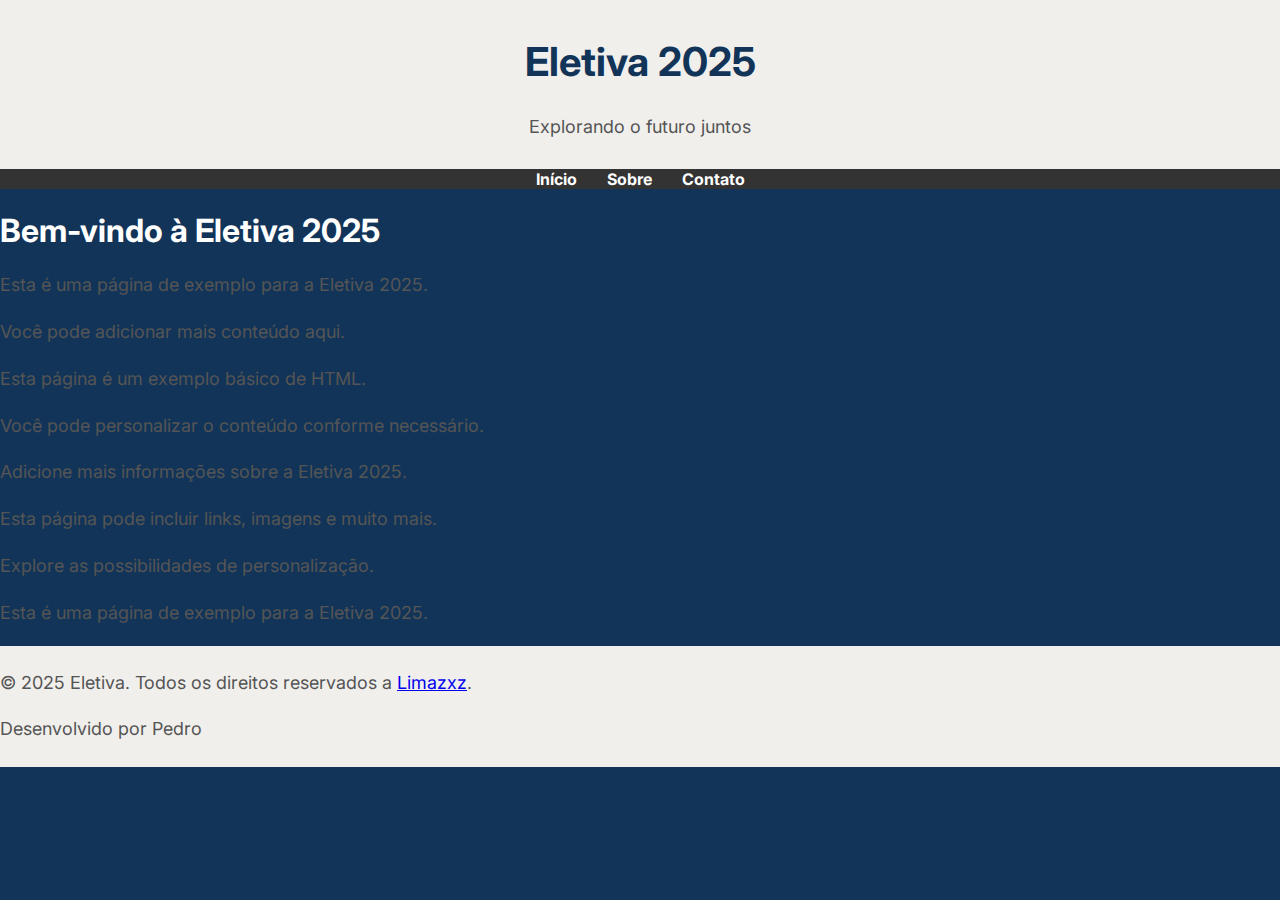
==== index.html @ f6912527 "add contact and about pages, update footer and styles, enhance JavaScript functionality" ====
<!DOCTYPE html>
<html lang="pt-br">
  <head>
    <meta charset="UTF-8" />
    <meta name="viewport" content="width=device-width, initial-scale=1.0" />
    <title>Eletiva 2025 Luciana</title>
    <link rel="stylesheet" href="css/styles.css" />
    <script src="js/script.js" defer></script>
  </head>
  <body>
    <link href="https://fonts.googleapis.com/css2?family=Inter:wght@400;700&display=swap" rel="stylesheet">
    <header>
      <h1>Eletiva 2025</h1>
      <p>Explorando o futuro juntos</p>
    </header>
    <nav>
      <ul>
        <li><a href="#home">Início</a></li>
        <li><a href="#sobre">Sobre</a></li>
        <li><a href="#contato">Contato</a></li>
      </ul>
    </nav>
    <div class="container">
      <h1>Bem-vindo à Eletiva 2025</h1>
      <p>Esta é uma página de exemplo para a Eletiva 2025.</p>
      <p>Você pode adicionar mais conteúdo aqui.</p>
      <p>Esta página é um exemplo básico de HTML.</p>
      <p>Você pode personalizar o conteúdo conforme necessário.</p>
      <p>Adicione mais informações sobre a Eletiva 2025.</p>
      <p>Esta página pode incluir links, imagens e muito mais.</p>
      <p>Explore as possibilidades de personalização.</p>
      <p>Esta é uma página de exemplo para a Eletiva 2025.</p>
    </div>
    <footer>
      <p>
        &copy; 2025 Eletiva. Todos os direitos reservados a
        <a href="https://github.com/Limazxz" target="_blank">Limazxz</a>.
      </p>
      <p>Desenvolvido por Pedro</p>
    </footer>
  </body>
</html>
---- css/styles.css ----
body {
  font-family: "inter", sans-serif;
  margin: 0;
  padding: 0;
  background-color: #123458; /* Dark blue */
  color: white;
}

p {
  font-size: 18px;
  line-height: 1.6;
  color: #555;
}

header {
  background-color: #f1efec; /* Light beige */
  color: #123458; /* Dark blue */
  padding: 10px 0; /* Reduced padding */
  text-align: center;
  font-size: 20px; /* Slightly smaller font size */
}

footer {
  background-color: #f1efec; /* Light beige */
  color: #123458; /* Dark blue */
  font-size: 10px; /* Slightly smaller font size */
  padding: 5px 0; /* Reduced padding */
}

nav ul {
  list-style: none;
  padding: 0;
  margin: 0;
  display: flex;
  justify-content: center;
  background-color: #333;
}

nav ul li {
  margin: 0 15px;
}

nav ul li a {
  text-decoration: none;
  color: white;
  font-weight: bold;
  font-size: 16px;
}

nav ul li a:hover {
  color: #4caf50;
}

.container img {
  width: 100px;
  height: auto;
  margin: 10px auto;
  border: 2px solid #ddd;
  border-radius: 5px;
  display: block;
  cursor: pointer;
}

.image-modal {
  display: none;
  position: fixed;
  top: 50%;
  left: 50%;
  transform: translate(-50%, -50%);
  background-color: white;
  padding: 20px;
  border-radius: 10px;
  box-shadow: 0 4px 8px rgba(0, 0, 0, 0.2);
  z-index: 1000;
}

.image-modal img {
  width: 100%;
  height: auto;
  border-radius: 5px;
}

.image-modal .close-btn {
  position: absolute;
  top: 10px;
  right: 10px;
  background-color: #4caf50;
  color: white;
  border: none;
  padding: 5px 10px;
  cursor: pointer;
  border-radius: 5px;
}

.image-modal .close-btn:hover {
  background-color: #45a049;
}

modal-overlay {
  display: none;
  position: fixed;
  top: 0;
  left: 0;
  width: 100%;
  height: 100%;
  background-color: rgba(0, 0, 0, 0.5);
  z-index: 999;
}

.image-carousel {
  display: flex;
  justify-content: center;
  align-items: center;
  overflow: hidden;
  position: relative;
  width: 100%;
  max-width: 600px;
  margin: 20px auto;
  flex-direction: column;
  gap: 20px;
}

.image-carousel img {
  width: 100%;
  height: auto;
  transition: transform 0.5s ease-in-out;
  cursor: pointer;
  transition: transform 0.3s ease, box-shadow 0.3s ease;
}

.image-carousel img.enlarged {
  transform: scale(1.5);
  box-shadow: 0 8px 16px rgba(255, 255, 255, 0.5);
  z-index: 10;
}

.carousel-controls {
  position: absolute;
  top: 50%;
  width: 100%;
  display: flex;
  justify-content: space-between;
  transform: translateY(-50%);
}

.carousel-controls button {
  background-color: rgba(0, 0, 0, 0.5);
  color: white;
  border: none;
  padding: 10px;
  cursor: pointer;
  border-radius: 50%;
}

.carousel-controls button:hover {
  background-color: rgba(255, 255, 255, 0.5);
}

.contact-info {
  background-color: #f1efec; /* Light beige */
  color: #123458; /* Dark blue */
  padding: 15px;
  border-radius: 5px;
  text-align: center;
  font-size: 16px;
  margin: 20px auto;
  max-width: 400px;
  box-shadow: 0 4px 6px rgba(0, 0, 0, 0.2);
}

.contact-page {
  display: flex;
  flex-direction: column;
  align-items: center;
  justify-content: center;
  min-height: 80vh;
  background-color: #f9f9f9;
  color: #123458;
  padding: 20px;
}

.contact-page h2 {
  font-size: 28px;
  margin-bottom: 10px;
}

.contact-page p {
  font-size: 18px;
  margin-bottom: 20px;
}

.contact-page .contact-info {
  background-color: #ffffff;
  color: #123458;
  padding: 15px;
  border-radius: 8px;
  box-shadow: 0 4px 6px rgba(0, 0, 0, 0.1);
  text-align: center;
  font-size: 18px;
  max-width: 400px;
  width: 100%;
}

.contact-page .contact-info strong {
  font-weight: bold;
  color: #4caf50;
}
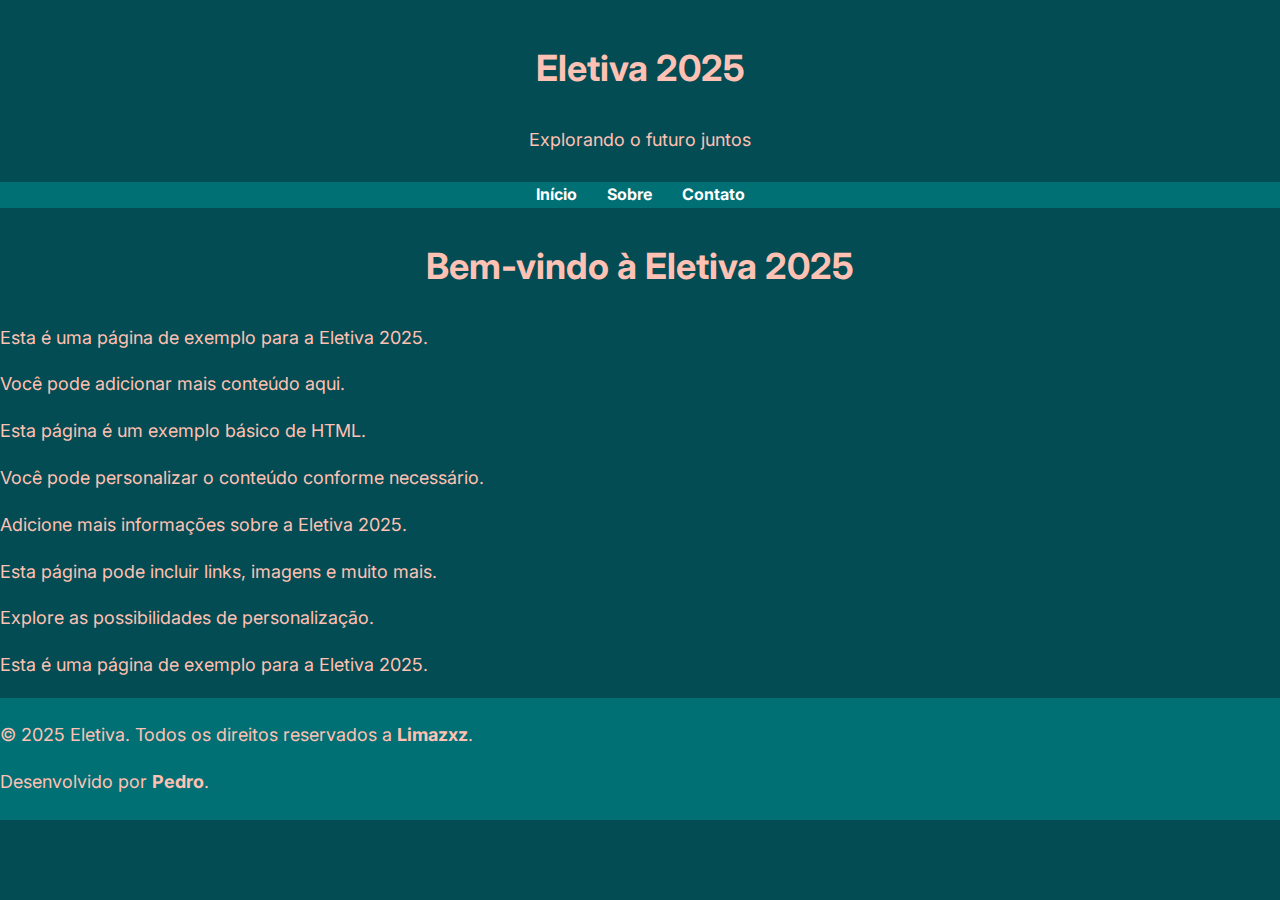
==== commit e594d7e8: "add responsive navigation with hamburger menu, update styles for better contrast, and enhance footer" ====
--- a/index.html
+++ b/index.html
@@ -8,17 +8,30 @@
     <script src="js/script.js" defer></script>
   </head>
   <body>
-    <link href="https://fonts.googleapis.com/css2?family=Inter:wght@400;700&display=swap" rel="stylesheet">
+    <link
+      href="https://fonts.googleapis.com/css2?family=Inter:wght@400;700&display=swap"
+      rel="stylesheet"
+    />
     <header>
       <h1>Eletiva 2025</h1>
       <p>Explorando o futuro juntos</p>
     </header>
     <nav>
+      <div class="hamburger-menu">
+        <div></div>
+        <div></div>
+        <div></div>
+      </div>
       <ul>
-        <li><a href="#home">Início</a></li>
-        <li><a href="#sobre">Sobre</a></li>
-        <li><a href="#contato">Contato</a></li>
+        <li><a href="index.html#home">Início</a></li>
+        <li><a href="sobre.html#sobre">Sobre</a></li>
+        <li><a href="contato.html">Contato</a></li>
       </ul>
+      <div class="nav-dropdown">
+        <a href="index.html#home">Início</a>
+        <a href="sobre.html#sobre">Sobre</a>
+        <!-- //<a href="contato.html">Contato</a> -->
+      </div>
     </nav>
     <div class="container">
       <h1>Bem-vindo à Eletiva 2025</h1>
@@ -36,7 +49,10 @@
         &copy; 2025 Eletiva. Todos os direitos reservados a
         <a href="https://github.com/Limazxz" target="_blank">Limazxz</a>.
       </p>
-      <p>Desenvolvido por Pedro</p>
+      <p>
+        Desenvolvido por
+        <a href="https://instagram.com/limazxzn" target="_blank">Pedro</a>.
+      </p>
     </footer>
   </body>
 </html>
--- a/css/styles.css
+++ b/css/styles.css
@@ -2,18 +2,38 @@
   font-family: "inter", sans-serif;
   margin: 0;
   padding: 0;
-  background-color: #123458; /* Dark blue */
-  color: white;
+  background-color: #034c53; /* Dark blue */
+  color: #f38c79; /* Light beige */
+  line-height: 1.6;
+}
+
+a {
+  text-decoration: none;
+  color: #ffc1b4; /* Dark blue */
+  font-weight: bold;
 }
 
 p {
   font-size: 18px;
   line-height: 1.6;
-  color: #555;
+  color: #ffc1b4; /* Changed to white for better contrast */
+}
+
+h1,
+h2,
+h3 {
+  color: #ffc1b4; /* Light beige */
+  margin: 0;
+  padding: 10px 0; /* Reduced padding */
+}
+h1 {
+  font-size: 36px; /* Slightly smaller font size */
+  text-align: center;
+  margin-top: 20px; /* Added margin for spacing */
 }
 
 header {
-  background-color: #f1efec; /* Light beige */
+  background-color: #034c53; /* Light beige */
   color: #123458; /* Dark blue */
   padding: 10px 0; /* Reduced padding */
   text-align: center;
@@ -21,7 +41,7 @@
 }
 
 footer {
-  background-color: #f1efec; /* Light beige */
+  background-color: #007074; /* Light beige */
   color: #123458; /* Dark blue */
   font-size: 10px; /* Slightly smaller font size */
   padding: 5px 0; /* Reduced padding */
@@ -33,7 +53,7 @@
   margin: 0;
   display: flex;
   justify-content: center;
-  background-color: #333;
+  background-color: #007074;
 }
 
 nav ul li {
@@ -48,7 +68,7 @@
 }
 
 nav ul li a:hover {
-  color: #4caf50;
+  color: #ffc1b4; /* Changed hover color for better visibility */
 }
 
 .container img {
@@ -157,51 +177,66 @@
 }
 
 .contact-info {
-  background-color: #f1efec; /* Light beige */
-  color: #123458; /* Dark blue */
-  padding: 15px;
-  border-radius: 5px;
+  background-color: #ffffff; /* Changed to white for better readability */
+  color: #123458; /* Dark blue text for contrast */
+  padding: 20px; /* Increased padding for better spacing */
+  border-radius: 8px;
   text-align: center;
-  font-size: 16px;
+  font-size: 18px;
   margin: 20px auto;
   max-width: 400px;
-  box-shadow: 0 4px 6px rgba(0, 0, 0, 0.2);
-}
-
-.contact-page {
-  display: flex;
+  box-shadow: 0 4px 8px rgba(0, 0, 0, 0.2); /* Enhanced shadow for better depth */
+}
+
+.hamburger-menu {
+  display: none;
   flex-direction: column;
-  align-items: center;
-  justify-content: center;
-  min-height: 80vh;
-  background-color: #f9f9f9;
-  color: #123458;
-  padding: 20px;
-}
-
-.contact-page h2 {
-  font-size: 28px;
-  margin-bottom: 10px;
-}
-
-.contact-page p {
-  font-size: 18px;
-  margin-bottom: 20px;
-}
-
-.contact-page .contact-info {
-  background-color: #ffffff;
-  color: #123458;
-  padding: 15px;
-  border-radius: 8px;
-  box-shadow: 0 4px 6px rgba(0, 0, 0, 0.1);
-  text-align: center;
-  font-size: 18px;
-  max-width: 400px;
-  width: 100%;
-}
-
-.contact-page .contact-info strong {
+  justify-content: space-around;
+  width: 30px;
+  height: 30px;
+  cursor: pointer;
+  margin: 10px;
+}
+
+.hamburger-menu div {
+  width: 100%;
+  height: 4px;
+  background-color: white;
+  border-radius: 2px;
+}
+
+.nav-dropdown {
+  display: none;
+  position: absolute;
+  top: 50px;
+  right: 10px;
+  background-color: #007074;
+  border-radius: 5px;
+  box-shadow: 0 4px 8px rgba(0, 0, 0, 0.2);
+  padding: 10px;
+  z-index: 1000;
+}
+
+.nav-dropdown a {
+  display: block;
+  color: white;
+  text-decoration: none;
+  padding: 10px;
   font-weight: bold;
-  color: #4caf50;
-}
+}
+
+.nav-dropdown a:hover {
+  background-color: #ffc1b4;
+  color: #034c53;
+  border-radius: 3px;
+}
+
+@media (max-width: 768px) {
+  nav ul {
+    display: none;
+  }
+
+  .hamburger-menu {
+    display: flex;
+  }
+}
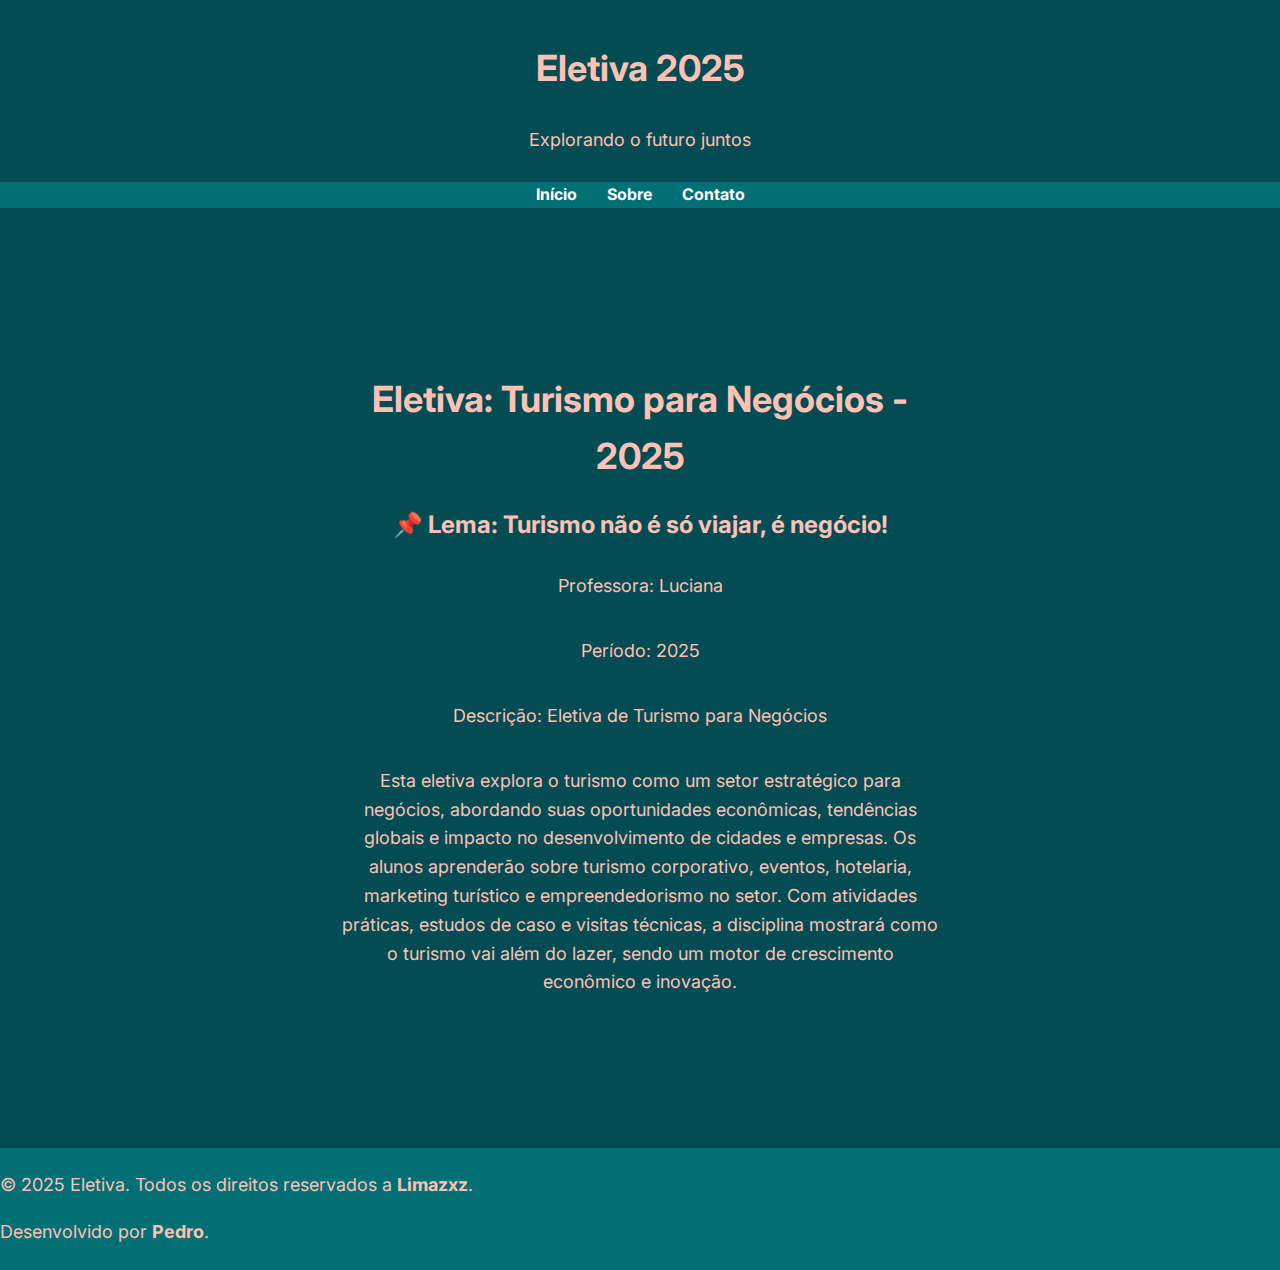
==== commit 2daa2ddf: "update index.html with new content for 'Eletiva: Turismo para Negócios - 2025' and enhance navigatio" ====
--- a/index.html
+++ b/index.html
@@ -25,24 +25,29 @@
       <ul>
         <li><a href="index.html#home">Início</a></li>
         <li><a href="sobre.html#sobre">Sobre</a></li>
-        <li><a href="contato.html">Contato</a></li>
+        <li><a href="contato.html#contato">Contato</a></li>
       </ul>
       <div class="nav-dropdown">
         <a href="index.html#home">Início</a>
         <a href="sobre.html#sobre">Sobre</a>
-        <!-- //<a href="contato.html">Contato</a> -->
+        <a href="contato.html#contato">Contato</a>
       </div>
     </nav>
     <div class="container">
-      <h1>Bem-vindo à Eletiva 2025</h1>
-      <p>Esta é uma página de exemplo para a Eletiva 2025.</p>
-      <p>Você pode adicionar mais conteúdo aqui.</p>
-      <p>Esta página é um exemplo básico de HTML.</p>
-      <p>Você pode personalizar o conteúdo conforme necessário.</p>
-      <p>Adicione mais informações sobre a Eletiva 2025.</p>
-      <p>Esta página pode incluir links, imagens e muito mais.</p>
-      <p>Explore as possibilidades de personalização.</p>
-      <p>Esta é uma página de exemplo para a Eletiva 2025.</p>
+      <h1>Eletiva: Turismo para Negócios - 2025</h1>
+      <h2>📌 Lema: Turismo não é só viajar, é negócio!</h2>
+        <p>Professora: Luciana</p>
+        <p>Período: 2025</p>
+        <p>Descrição: Eletiva de Turismo para Negócios</p>
+      <p>
+        Esta eletiva explora o turismo como um setor estratégico para negócios,
+        abordando suas oportunidades econômicas, tendências globais e impacto no
+        desenvolvimento de cidades e empresas. Os alunos aprenderão sobre
+        turismo corporativo, eventos, hotelaria, marketing turístico e
+        empreendedorismo no setor. Com atividades práticas, estudos de caso e
+        visitas técnicas, a disciplina mostrará como o turismo vai além do
+        lazer, sendo um motor de crescimento econômico e inovação.
+      </p>
     </div>
     <footer>
       <p>
--- a/css/styles.css
+++ b/css/styles.css
@@ -7,6 +7,18 @@
   line-height: 1.6;
 }
 
+.container {
+  max-width: 600px;
+  padding: 20px;
+  display: flex;
+  flex-direction: column;
+  justify-content: center; /* Center content vertically */
+  align-items: center; /* Center content horizontally */
+  height: 100vh; /* Make the container take the full height of the viewport */
+  margin: 0 auto; /* Center the container horizontally */
+  text-align: center; /* Center text inside the container */
+}
+
 a {
   text-decoration: none;
   color: #ffc1b4; /* Dark blue */
@@ -72,112 +84,117 @@
 }
 
 .container img {
-  width: 100px;
+  max-width: 100%; /* Ensure images are responsive */
+  height: auto; /* Maintain aspect ratio */
+  margin: 20px 0; /* Add spacing between images */
+  border: none; /* Remove borders */
+  border-radius: 0; /* Remove rounded corners */
+  display: block;
+  cursor: pointer; /* Remove pointer cursor */
+  transition: transform 0.3s ease, box-shadow 0.3s ease; /* Add transition for hover effect */
+  box-shadow: 0 4px 8px rgba(0, 0, 0, 0.2); /* Add shadow for depth */
+  margin: 20px auto; /* Center images with auto margins */
+}
+
+.carousel-wrapper {
+  display: flex;
+  justify-content: center;
+  align-items: center;
+  position: relative;
+  margin: 20px auto; /* Adjust margin for better spacing */
+  max-width: 100%; /* Allow full width for the carousel */
+  overflow: hidden; /* Hide overflow for smooth scrolling */
+}
+
+.image-carousel {
+  display: flex;
+  justify-content: flex-start; /* Align images to the left */
+  gap: 20px; /* Add spacing between images */
+  padding: 0;
+  scroll-behavior: smooth; /* Enable smooth scrolling */
+  width: 100%;
+  overflow-x: auto; /* Allow horizontal scrolling */
+}
+
+.image-carousel::-webkit-scrollbar {
+  display: none; /* Hide scrollbar for better aesthetics */
+}
+
+.image-carousel {
+  -ms-overflow-style: none; /* IE and Edge */
+  scrollbar-width: none; /* Firefox */
+}
+
+.image-carousel img {
+  flex: 0 0 auto;
+  width: 400px; /* Maintain increased image size */
   height: auto;
-  margin: 10px auto;
-  border: 2px solid #ddd;
   border-radius: 5px;
-  display: block;
-  cursor: pointer;
-}
-
-.image-modal {
-  display: none;
+  box-shadow: 0 4px 8px rgba(0, 0, 0, 0.2);
+  transition: transform 0.5s ease, box-shadow 0.5s ease;
+}
+
+.image-carousel img:hover {
+  transform: scale(1.1); /* Slight zoom on hover */
+  box-shadow: 0 8px 16px rgba(0, 0, 0, 0.3);
+}
+
+.image-carousel img:first-child {
+  margin-left: 0; /* Ensure the first image is on the far left */
+}
+
+.image-carousel img:last-child {
+  margin-right: 0; /* Ensure the last image is on the far right */
+}
+
+.image-carousel img.expanded {
   position: fixed;
   top: 50%;
   left: 50%;
-  transform: translate(-50%, -50%);
-  background-color: white;
-  padding: 20px;
-  border-radius: 10px;
-  box-shadow: 0 4px 8px rgba(0, 0, 0, 0.2);
+  transform: translate(-50%, -50%) scale(1.5); /* Expand the image */
   z-index: 1000;
-}
-
-.image-modal img {
-  width: 100%;
-  height: auto;
-  border-radius: 5px;
-}
-
-.image-modal .close-btn {
-  position: absolute;
-  top: 10px;
-  right: 10px;
-  background-color: #4caf50;
-  color: white;
-  border: none;
-  padding: 5px 10px;
-  cursor: pointer;
-  border-radius: 5px;
-}
-
-.image-modal .close-btn:hover {
-  background-color: #45a049;
-}
-
-modal-overlay {
-  display: none;
-  position: fixed;
-  top: 0;
-  left: 0;
-  width: 100%;
-  height: 100%;
-  background-color: rgba(0, 0, 0, 0.5);
-  z-index: 999;
-}
-
-.image-carousel {
-  display: flex;
-  justify-content: center;
-  align-items: center;
-  overflow: hidden;
-  position: relative;
-  width: 100%;
-  max-width: 600px;
-  margin: 20px auto;
-  flex-direction: column;
-  gap: 20px;
-}
-
-.image-carousel img {
-  width: 100%;
-  height: auto;
-  transition: transform 0.5s ease-in-out;
-  cursor: pointer;
-  transition: transform 0.3s ease, box-shadow 0.3s ease;
-}
-
-.image-carousel img.enlarged {
-  transform: scale(1.5);
-  box-shadow: 0 8px 16px rgba(255, 255, 255, 0.5);
-  z-index: 10;
+  box-shadow: 0 8px 16px rgba(0, 0, 0, 0.5); /* Enhanced shadow for expanded image */
+  cursor: zoom-out; /* Change cursor to indicate zoom-out */
 }
 
 .carousel-controls {
   position: absolute;
   top: 50%;
+  transform: translateY(-50%);
   width: 100%;
   display: flex;
   justify-content: space-between;
-  transform: translateY(-50%);
+  pointer-events: none;
 }
 
 .carousel-controls button {
+  pointer-events: all;
   background-color: rgba(0, 0, 0, 0.5);
   color: white;
   border: none;
   padding: 10px;
   cursor: pointer;
   border-radius: 50%;
+  font-size: 18px;
+  transition: background-color 0.3s ease;
 }
 
 .carousel-controls button:hover {
-  background-color: rgba(255, 255, 255, 0.5);
+  background-color: rgba(255, 255, 255, 0.7);
+}
+
+/* Hide scrollbar for the carousel */
+.image-carousel::-webkit-scrollbar {
+  display: none;
+}
+
+.image-carousel {
+  -ms-overflow-style: none; /* IE and Edge */
+  scrollbar-width: none; /* Firefox */
 }
 
 .contact-info {
-  background-color: #ffffff; /* Changed to white for better readability */
+  background-color: #000000; /* Changed to white for better readability */
   color: #123458; /* Dark blue text for contrast */
   padding: 20px; /* Increased padding for better spacing */
   border-radius: 8px;
@@ -201,7 +218,7 @@
 .hamburger-menu div {
   width: 100%;
   height: 4px;
-  background-color: white;
+  background-color: rgb(255, 255, 255);
   border-radius: 2px;
 }
 
@@ -231,6 +248,60 @@
   border-radius: 3px;
 }
 
+.image-modal {
+  display: none;
+  position: fixed;
+  top: 50%;
+  left: 50%;
+  transform: translate(-50%, -50%);
+  background-color: white;
+  padding: 20px;
+  border-radius: 10px;
+  box-shadow: 0 4px 10px rgba(0, 0, 0, 0.3);
+  z-index: 1000;
+  max-width: 90%;
+  max-height: 90%;
+  overflow: hidden;
+}
+
+.image-modal img {
+  width: 100%;
+  height: auto;
+  border-radius: 5px;
+}
+
+.image-modal .close-btn {
+  position: absolute;
+  top: 10px;
+  right: 10px;
+  background-color: #007074;
+  color: white;
+  border: none;
+  padding: 10px;
+  cursor: pointer;
+  border-radius: 5px;
+  font-size: 16px;
+}
+
+.image-modal .close-btn:hover {
+  background-color: #034c53;
+}
+
+.modal-overlay {
+  display: none;
+  position: fixed;
+  top: 0;
+  left: 0;
+  width: 100%;
+  height: 100%;
+  background-color: rgba(0, 0, 0, 0.5);
+  z-index: 999;
+}
+
+.modal-overlay.active {
+  display: block;
+}
+
 @media (max-width: 768px) {
   nav ul {
     display: none;
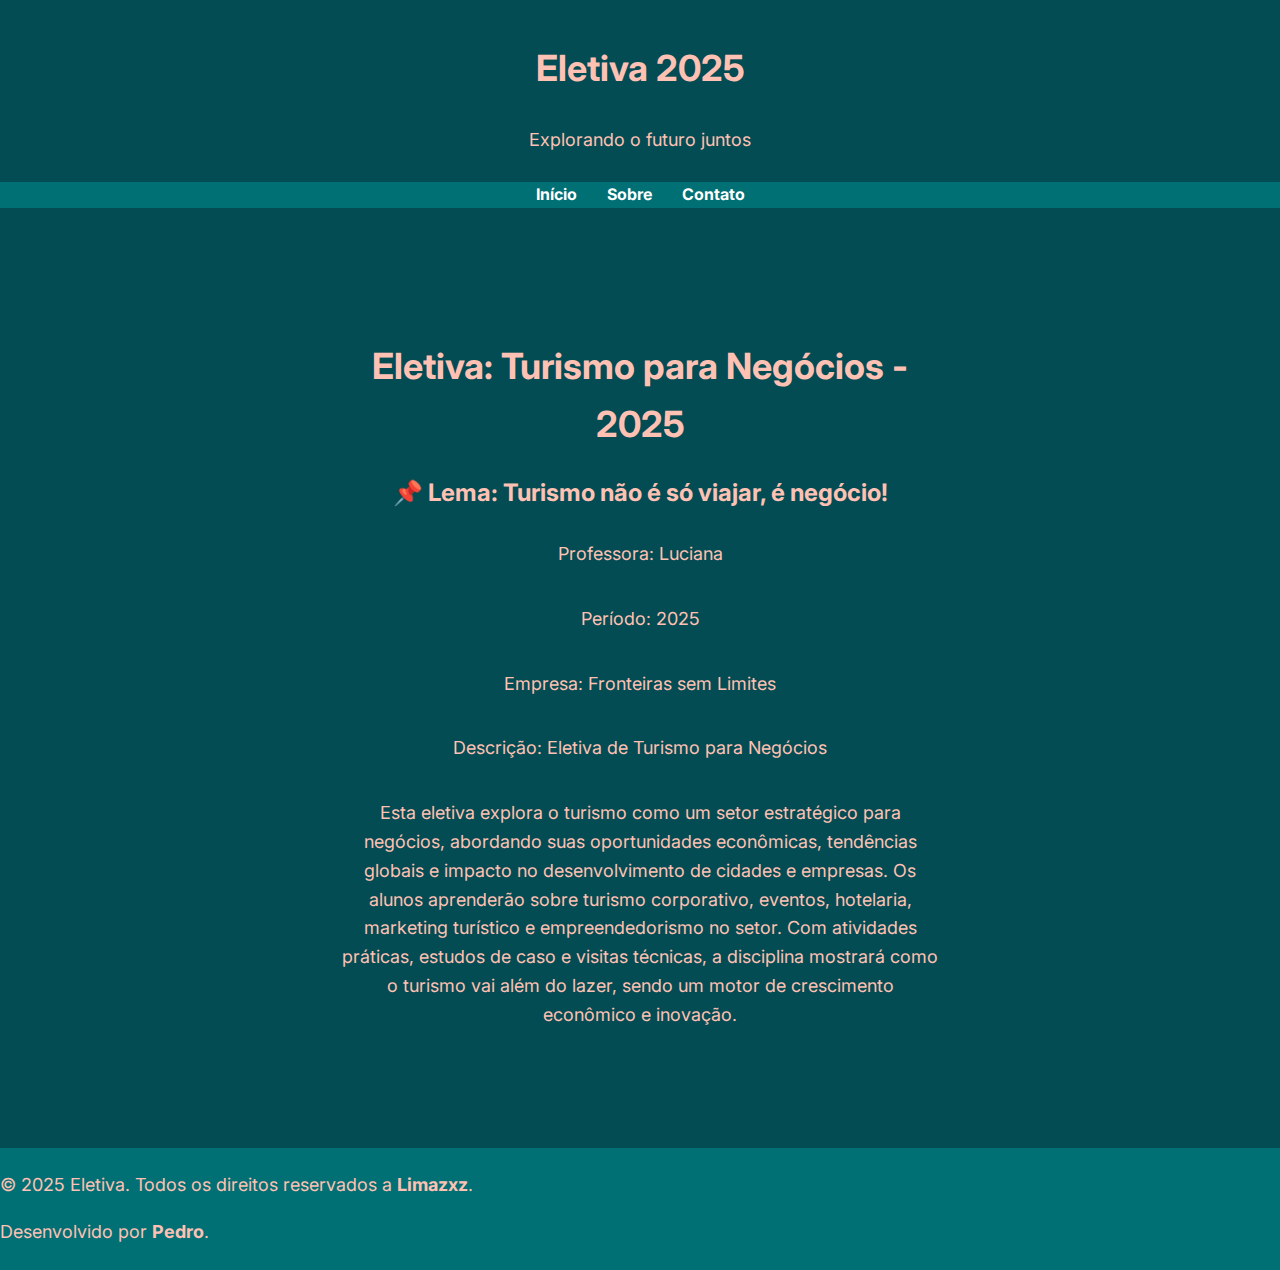
==== commit 7c40920a: "add company name to 'Eletiva: Turismo para Negócios - 2025' section in index.html" ====
--- a/index.html
+++ b/index.html
@@ -38,6 +38,7 @@
       <h2>📌 Lema: Turismo não é só viajar, é negócio!</h2>
         <p>Professora: Luciana</p>
         <p>Período: 2025</p>
+        <p>Empresa: Fronteiras sem Limites</p>
         <p>Descrição: Eletiva de Turismo para Negócios</p>
       <p>
         Esta eletiva explora o turismo como um setor estratégico para negócios,
--- a/css/styles.css
+++ b/css/styles.css
@@ -203,6 +203,23 @@
   margin: 20px auto;
   max-width: 400px;
   box-shadow: 0 4px 8px rgba(0, 0, 0, 0.2); /* Enhanced shadow for better depth */
+}
+
+.contact-button {
+  display: inline-block;
+  margin-top: 10px;
+  padding: 10px 20px;
+  background-color: #007074; /* Button background color */
+  color: white; /* Button text color */
+  text-decoration: none;
+  font-weight: bold;
+  border-radius: 5px;
+  transition: background-color 0.3s ease, transform 0.2s ease;
+}
+
+.contact-button:hover {
+  background-color: #034c53; /* Hover background color */
+  transform: scale(1.05); /* Slight zoom on hover */
 }
 
 .hamburger-menu {
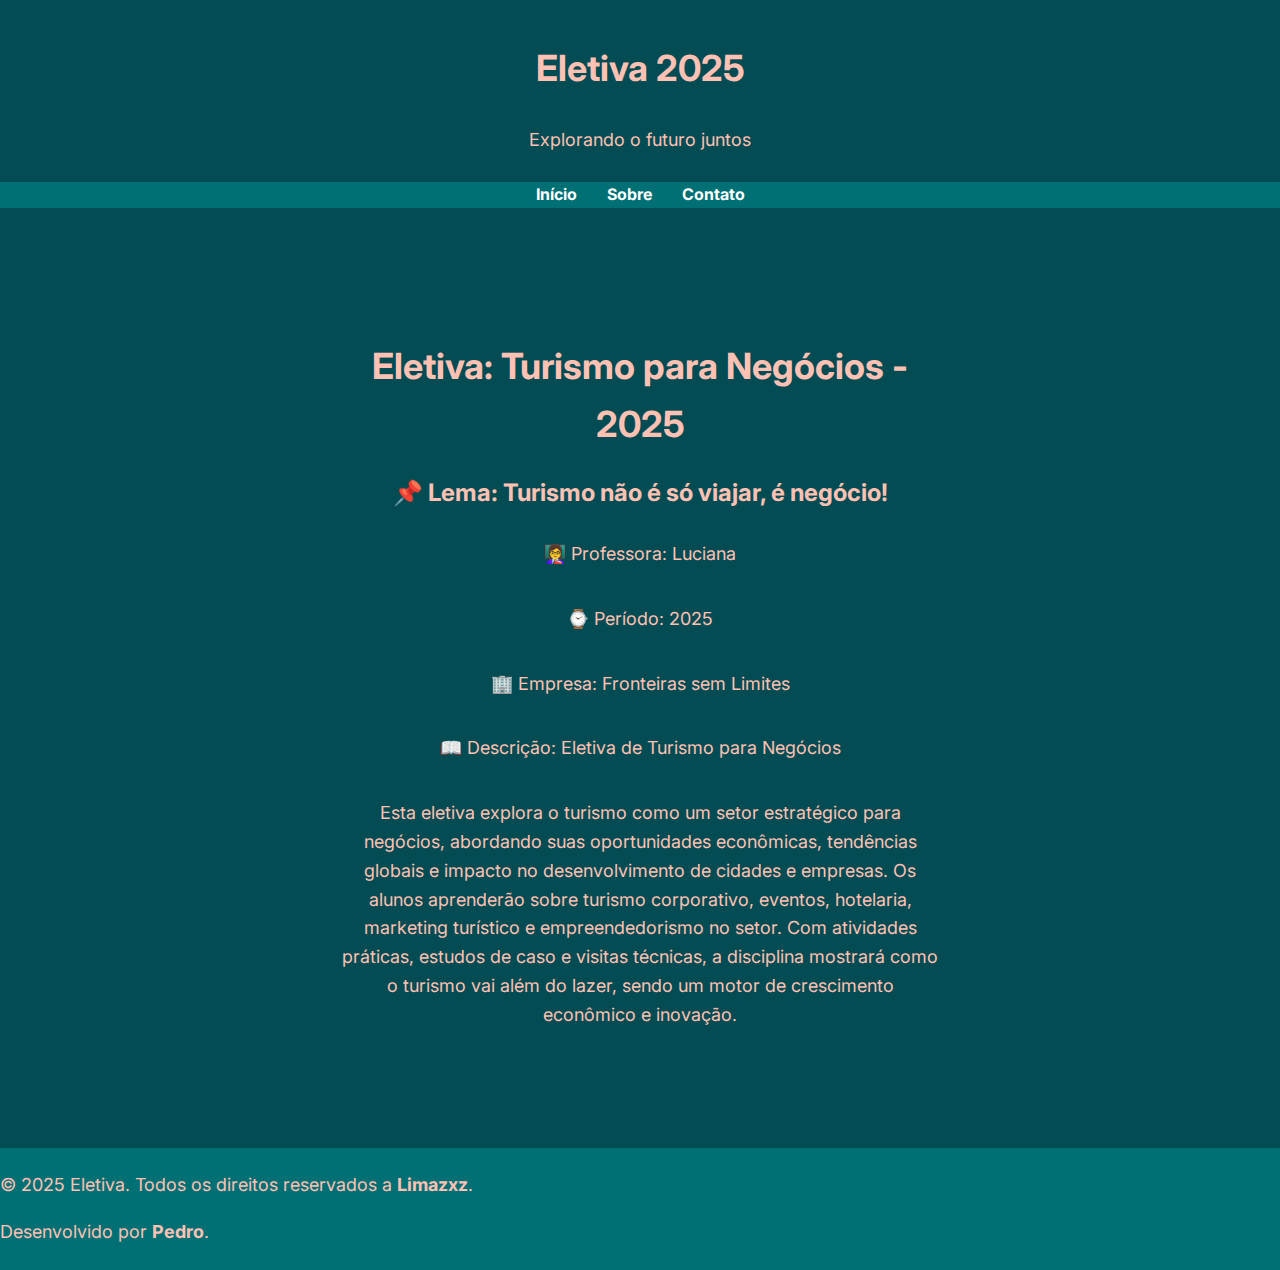
==== commit ed46f6ec: "enhance content presentation in 'Eletiva: Turismo para Negócios - 2025' section with improved format" ====
--- a/index.html
+++ b/index.html
@@ -36,10 +36,10 @@
     <div class="container">
       <h1>Eletiva: Turismo para Negócios - 2025</h1>
       <h2>📌 Lema: Turismo não é só viajar, é negócio!</h2>
-        <p>Professora: Luciana</p>
-        <p>Período: 2025</p>
-        <p>Empresa: Fronteiras sem Limites</p>
-        <p>Descrição: Eletiva de Turismo para Negócios</p>
+        <p>👩‍🏫 Professora: Luciana</p>
+        <p>⌚ Período: 2025</p>
+        <p>🏢 Empresa: Fronteiras sem Limites</p>
+        <p>📖 Descrição: Eletiva de Turismo para Negócios</p>
       <p>
         Esta eletiva explora o turismo como um setor estratégico para negócios,
         abordando suas oportunidades econômicas, tendências globais e impacto no
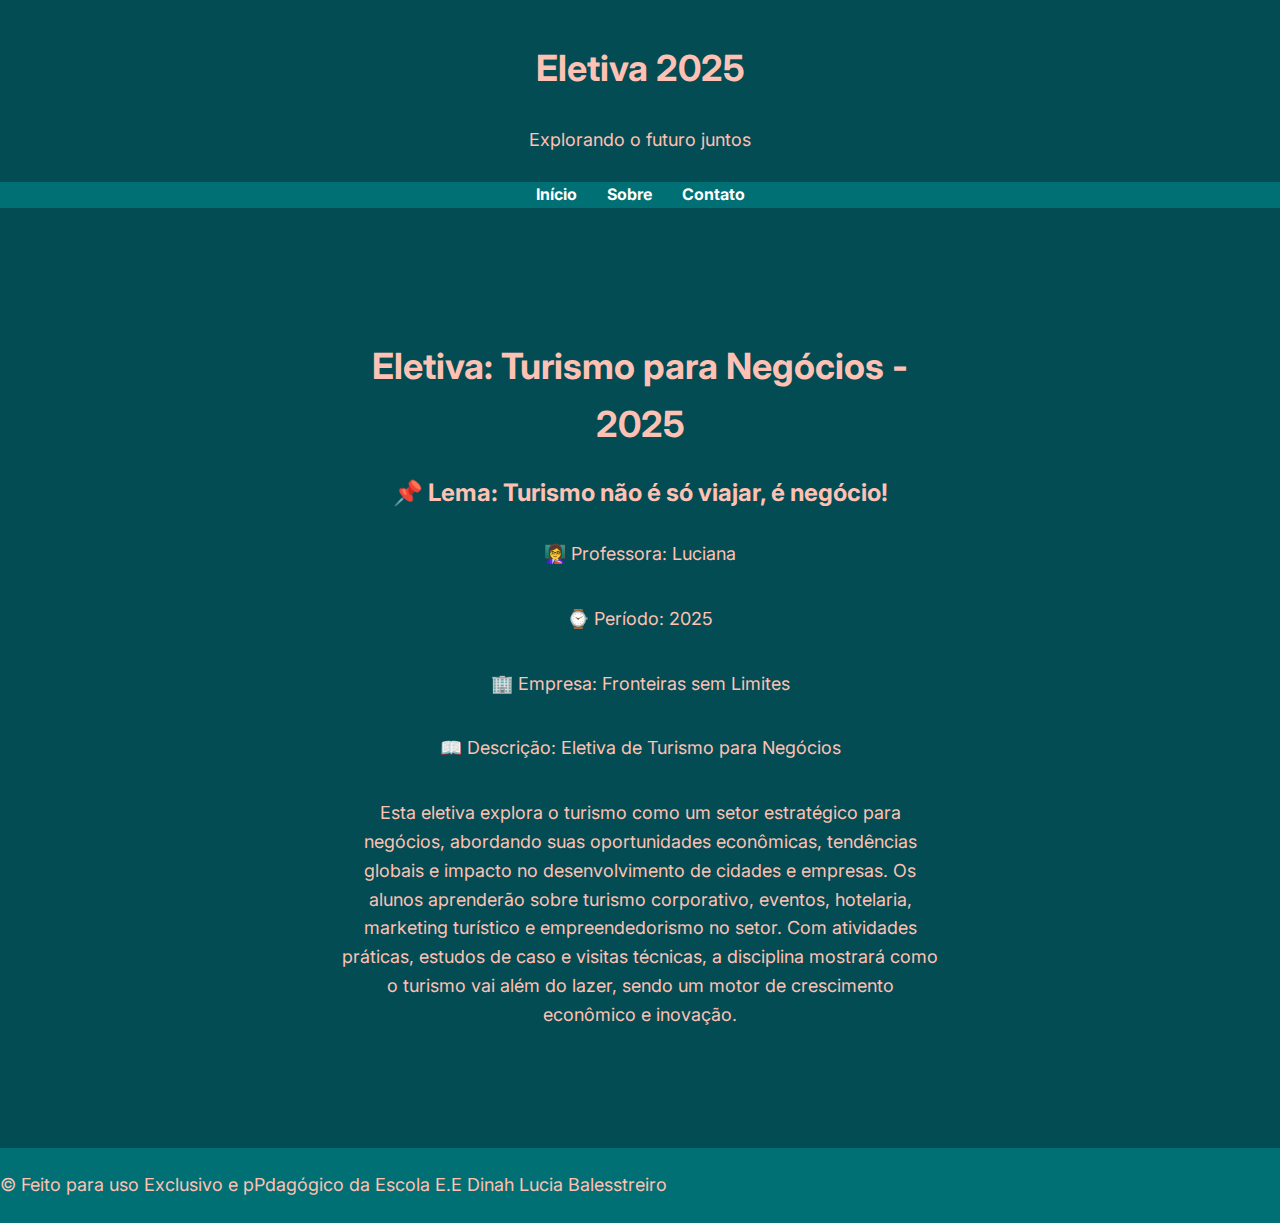
==== commit f7a3caa6: "update footer content across multiple pages to reflect exclusive educational use by Escola E.E Dinah" ====
--- a/index.html
+++ b/index.html
@@ -52,12 +52,7 @@
     </div>
     <footer>
       <p>
-        &copy; 2025 Eletiva. Todos os direitos reservados a
-        <a href="https://github.com/Limazxz" target="_blank">Limazxz</a>.
-      </p>
-      <p>
-        Desenvolvido por
-        <a href="https://instagram.com/limazxzn" target="_blank">Pedro</a>.
+        &copy; Feito para uso Exclusivo e pPdagógico da Escola E.E Dinah Lucia Balesstreiro
       </p>
     </footer>
   </body>
